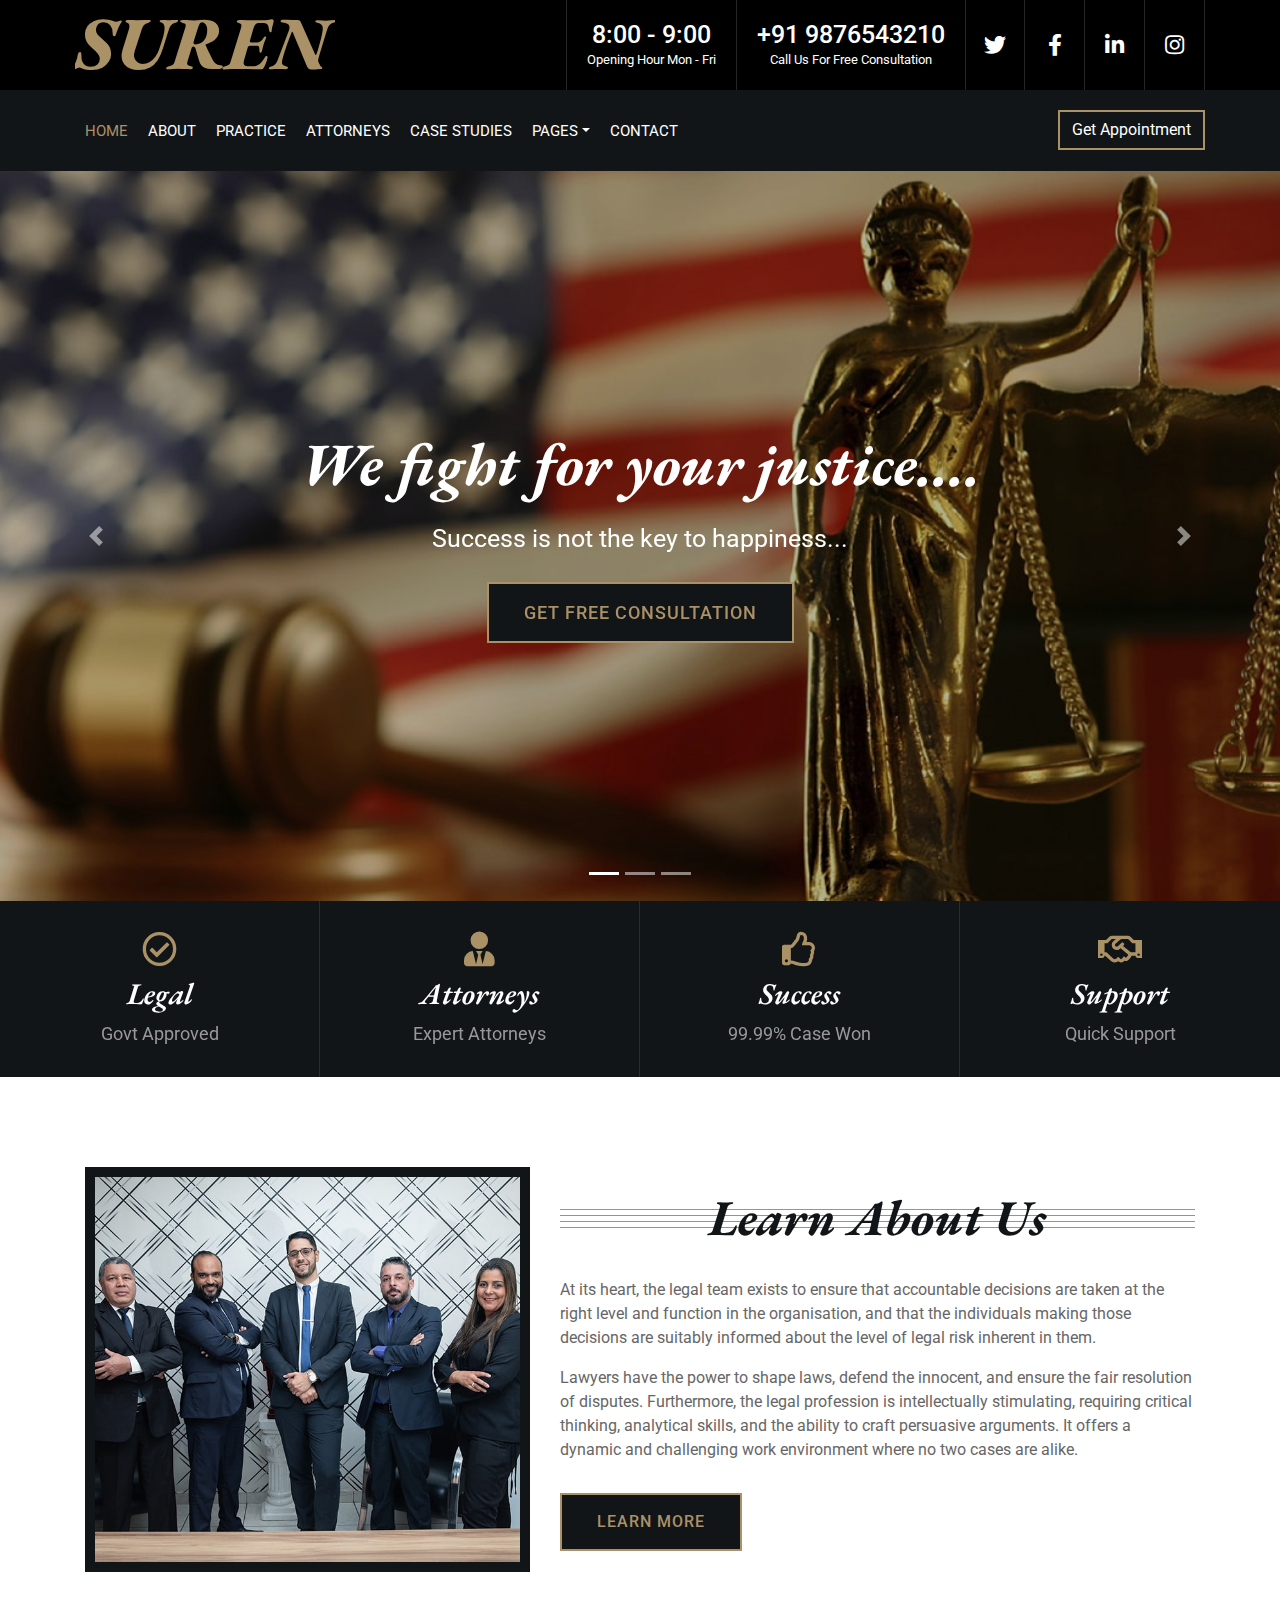
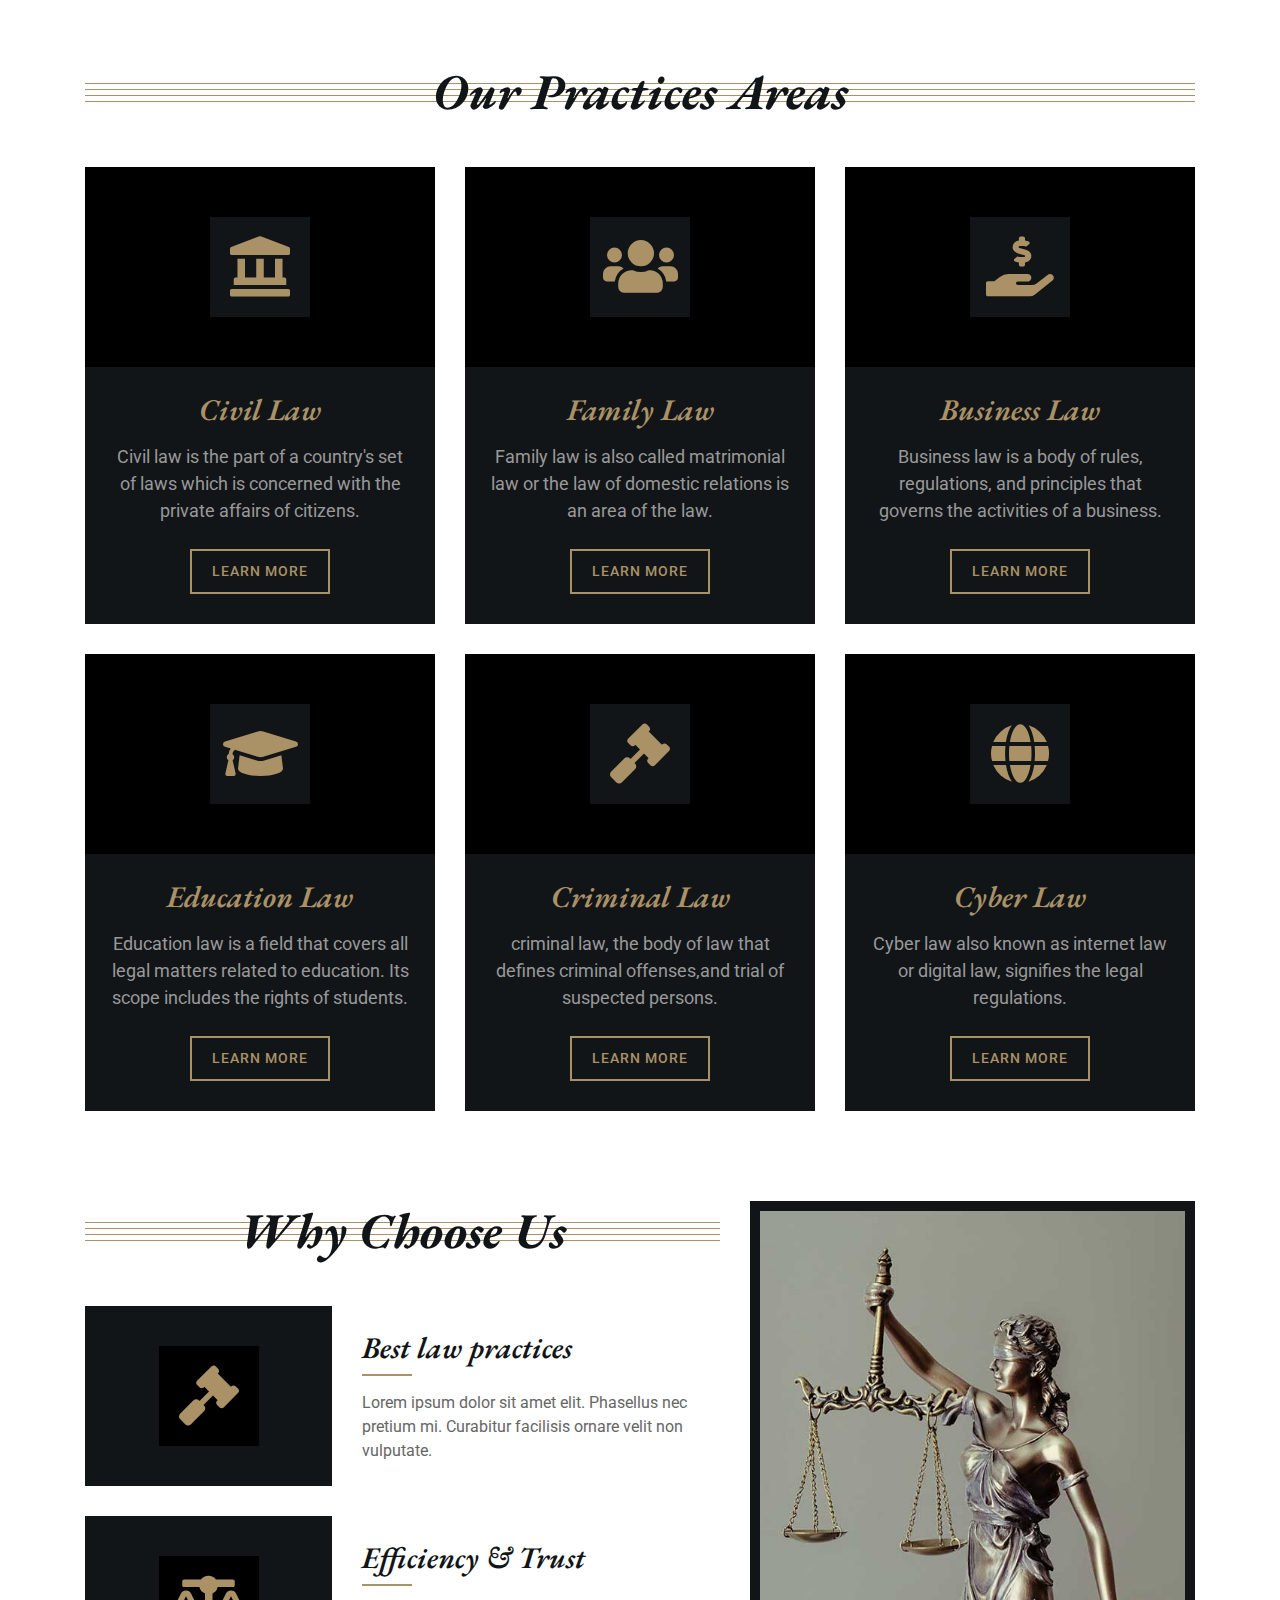
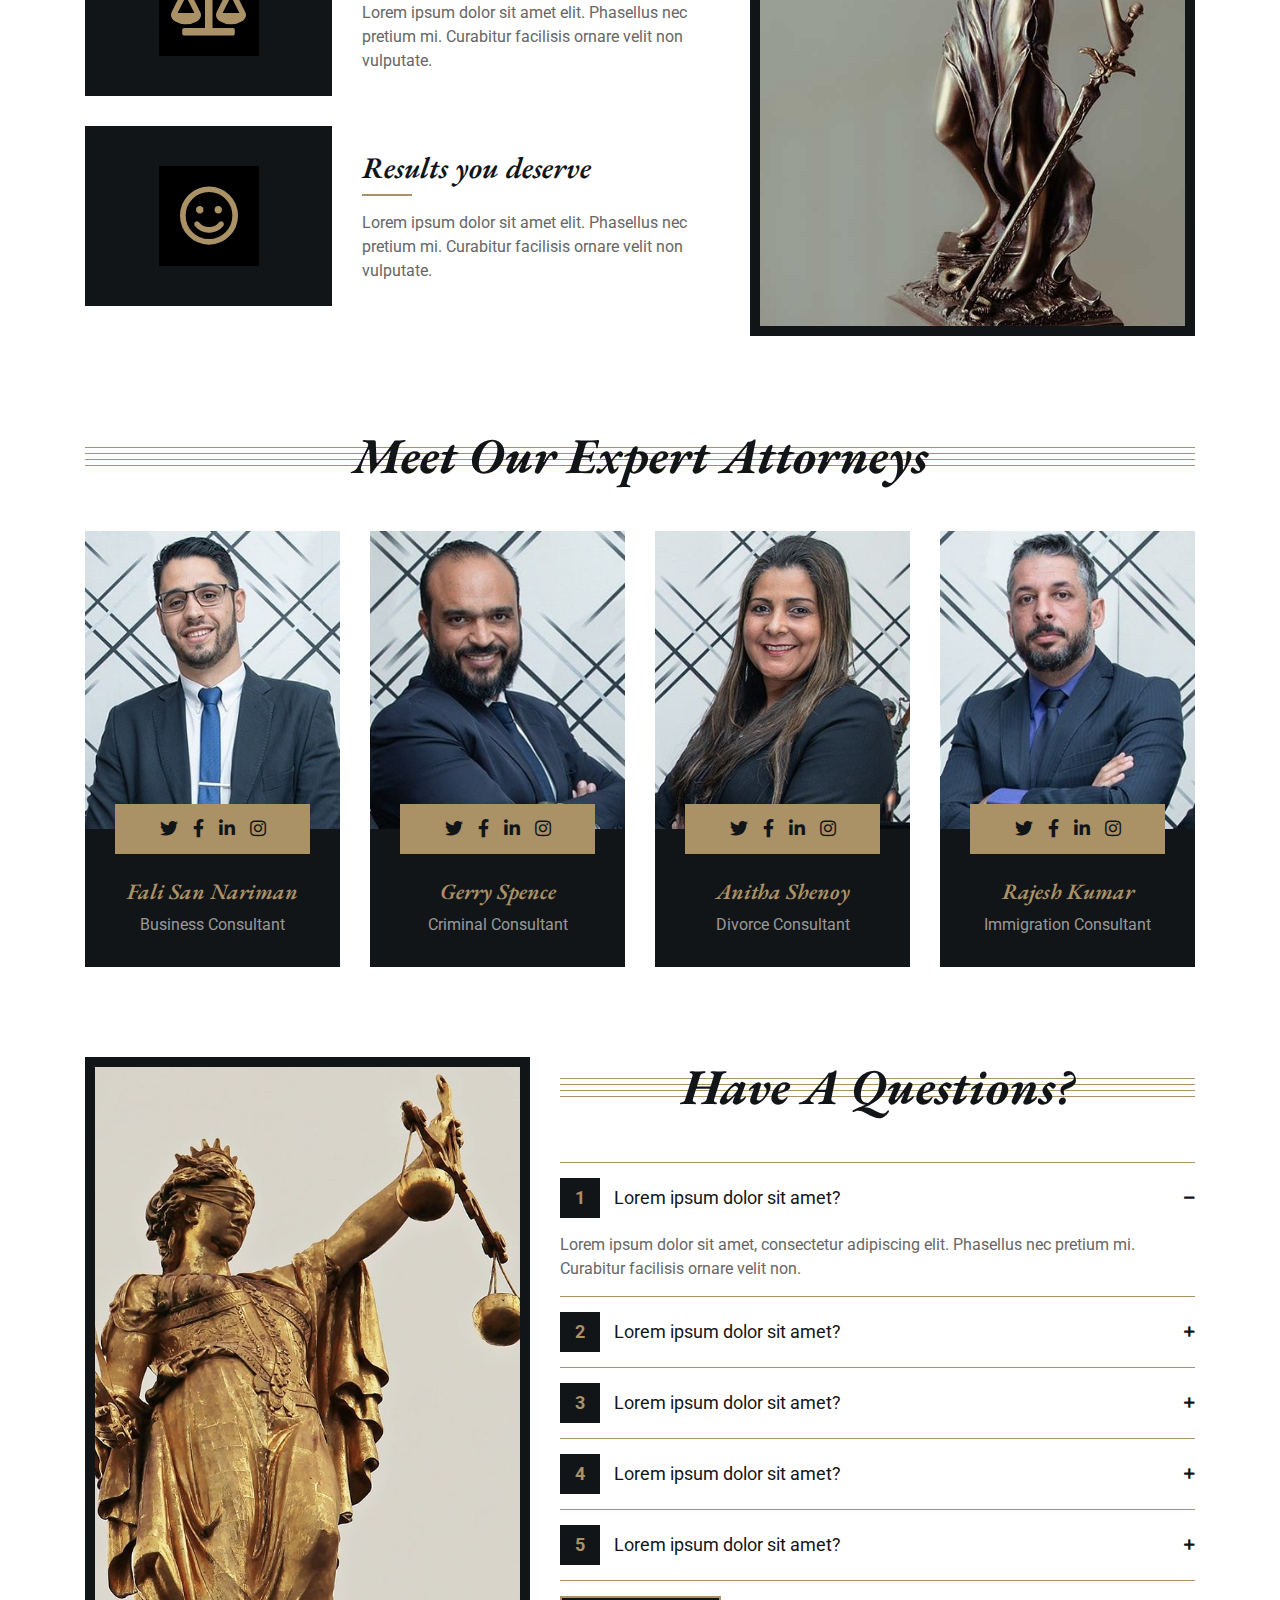
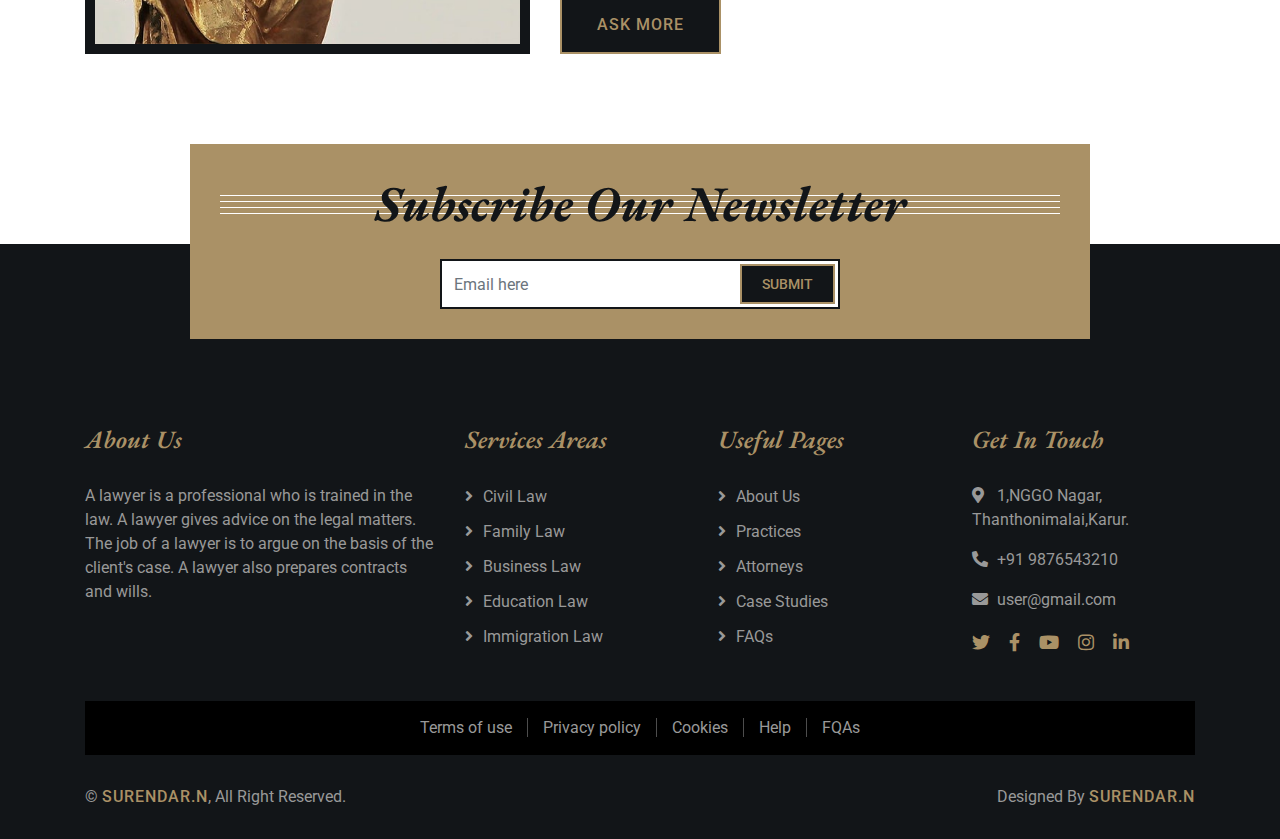
==== index.html @ 0226331e "Add files via upload" ====
<!DOCTYPE html>
<html lang="en">
    <head>
        <meta charset="utf-8">
        <title>Lawer's site</title>
        <meta content="width=device-width, initial-scale=1.0" name="viewport">

        
        <link href="img/favicon.ico" rel="icon">

        <link href="https://fonts.googleapis.com/css2?family=EB+Garamond:ital,wght@1,600;1,700;1,800&family=Roboto:wght@400;500&display=swap" rel="stylesheet"> 
        

        <link href="https://stackpath.bootstrapcdn.com/bootstrap/4.4.1/css/bootstrap.min.css" rel="stylesheet">
        <link href="https://cdnjs.cloudflare.com/ajax/libs/font-awesome/5.10.0/css/all.min.css" rel="stylesheet">
        <link href="lib/animate/animate.min.css" rel="stylesheet">
        <link href="lib/owlcarousel/assets/owl.carousel.min.css" rel="stylesheet">

        <link href="css/style.css" rel="stylesheet">
    </head>

    <body>
        <div class="wrapper">
            <div class="top-bar">
                <div class="container-fluid">
                    <div class="row">
                        <div class="col-lg-3">
                            <div class="logo">
                                <a href="index.html">
                                    <h1>SUREN</h1>
                                </a>
                            </div>
                        </div>
                        <div class="col-lg-9">
                            <div class="top-bar-right">
                                <div class="text">
                                    <h2>8:00 - 9:00</h2>
                                    <p>Opening Hour Mon - Fri</p>
                                </div>
                                <div class="text">
                                    <h2>+91 9876543210</h2>
                                    <p>Call Us For Free Consultation</p>
                                </div>
                                <div class="social">
                                    <a href=""><i class="fab fa-twitter"></i></a>
                                    <a href=""><i class="fab fa-facebook-f"></i></a>
                                    <a href=""><i class="fab fa-linkedin-in"></i></a>
                                    <a href=""><i class="fab fa-instagram"></i></a>
                                </div>
                            </div>
                        </div>
                    </div>
                </div>
            </div>


            <div class="nav-bar">
                <div class="container-fluid">
                    <nav class="navbar navbar-expand-lg bg-dark navbar-dark">
                        <a href="#" class="navbar-brand">MENU</a>
                        <button type="button" class="navbar-toggler" data-toggle="collapse" data-target="#navbarCollapse">
                            <span class="navbar-toggler-icon"></span>
                        </button>

                        <div class="collapse navbar-collapse justify-content-between" id="navbarCollapse">
                            <div class="navbar-nav mr-auto">
                                <a href="index.html" class="nav-item nav-link active">Home</a>
                                <a href="about.html" class="nav-item nav-link">About</a>
                                <a href="service.html" class="nav-item nav-link">Practice</a>
                                <a href="team.html" class="nav-item nav-link">Attorneys</a>
                                <a href="portfolio.html" class="nav-item nav-link">Case Studies</a>
                                <div class="nav-item dropdown">
                                    <a href="#" class="nav-link dropdown-toggle" data-toggle="dropdown">Pages</a>
                                    <div class="dropdown-menu">
                                        <a href="blog.html" class="dropdown-item">Blog Page</a>
                                    </div>
                                </div>
                                <a href="contact.html" class="nav-item nav-link">Contact</a>
                            </div>
                            <div class="ml-auto">
                                <a class="btn" href="#">Get Appointment</a>
                            </div>
                        </div>
                    </nav>
                </div>
            </div>
            
        

            <div id="carousel" class="carousel slide" data-ride="carousel">
                <ol class="carousel-indicators">
                    <li data-target="#carousel" data-slide-to="0" class="active"></li>
                    <li data-target="#carousel" data-slide-to="1"></li>
                    <li data-target="#carousel" data-slide-to="2"></li>
                </ol>
                <div class="carousel-inner">
                    <div class="carousel-item active">
                        <img src="img/carousel-1.jpg" alt="Carousel Image">
                        <div class="carousel-caption">
                            <h1 class="animated fadeInLeft">We fight for your justice....</h1>
                            <p class="animated fadeInRight">Success is not the key to happiness...</p>
                            <a class="btn animated fadeInUp" href="#">Get free consultation</a>
                        </div>
                    </div>

                    <div class="carousel-item">
                        <img src="img/carousel-2.jpg" alt="Carousel Image">
                        <div class="carousel-caption">
                            <h1 class="animated fadeInLeft">We prepared to oppose for you</h1>
                            <p class="animated fadeInRight">Believe you can and you're halfway there...</p>
                            <a class="btn animated fadeInUp" href="#">Get free consultation</a>
                        </div>
                    </div>

                    <div class="carousel-item">
                        <img src="img/carousel-3.jpg" alt="Carousel Image">
                        <div class="carousel-caption">
                            <h1 class="animated fadeInLeft">We fight for your privilege</h1>
                            <p class="animated fadeInRight">You Are a Designer of Your Own Destiny...</p>
                            <a class="btn animated fadeInUp" href="#">Get free consultation</a>
                        </div>
                    </div>
                </div>

                <a class="carousel-control-prev" href="#carousel" role="button" data-slide="prev">
                    <span class="carousel-control-prev-icon" aria-hidden="true"></span>
                    <span class="sr-only">Previous</span>
                </a>
                <a class="carousel-control-next" href="#carousel" role="button" data-slide="next">
                    <span class="carousel-control-next-icon" aria-hidden="true"></span>
                    <span class="sr-only">Next</span>
                </a>
            </div>
            
        
            <div class="feature-top">
                <div class="container-fluid">
                    <div class="row align-items-center">
                        <div class="col-md-3 col-sm-6">
                            <div class="feature-item">
                                <i class="far fa-check-circle"></i>
                                <h3>Legal</h3>
                                <p>Govt Approved</p>
                            </div>
                        </div>
                        <div class="col-md-3 col-sm-6">
                            <div class="feature-item">
                                <i class="fa fa-user-tie"></i>
                                <h3>Attorneys</h3>
                                <p>Expert Attorneys</p>
                            </div>
                        </div>
                        <div class="col-md-3 col-sm-6">
                            <div class="feature-item">
                                <i class="far fa-thumbs-up"></i>
                                <h3>Success</h3>
                                <p>99.99% Case Won</p>
                            </div>
                        </div>
                        <div class="col-md-3 col-sm-6">
                            <div class="feature-item">
                                <i class="far fa-handshake"></i>
                                <h3>Support</h3>
                                <p>Quick Support</p>
                            </div>
                        </div>
                    </div>
                </div>
            </div>
            
            
            <div class="about">
                <div class="container">
                    <div class="row align-items-center">
                        <div class="col-lg-5 col-md-6">
                            <div class="about-img">
                                <img src="img/about.jpg" alt="Image">
                            </div>
                        </div>
                        <div class="col-lg-7 col-md-6">
                            <div class="section-header">
                                <h2>Learn About Us</h2>
                            </div>
                            <div class="about-text">
                                <p>
                                    At its heart, the legal team exists to ensure that accountable decisions are taken at the right level and function in the organisation, 
                                    and that the individuals making those decisions are suitably informed about the level of legal risk inherent in them.
                                </p>
                                <p>
                                    Lawyers have the power to shape laws, defend the innocent, and ensure the fair resolution of disputes. Furthermore, the legal profession is intellectually stimulating, requiring critical thinking, analytical skills, and the ability 
                                    to craft persuasive arguments. It offers a dynamic and challenging work environment where no two cases are alike.
                                </p>
                                <a class="btn" href="">Learn More</a>
                            </div>
                        </div>
                    </div>
                </div>
            </div>


            <div class="service">
                <div class="container">
                    <div class="section-header">
                        <h2>Our Practices Areas</h2>
                    </div>
                    <div class="row">
                        <div class="col-lg-4 col-md-6">
                            <div class="service-item">
                                <div class="service-icon">
                                    <i class="fa fa-landmark"></i>
                                </div>
                                <h3>Civil Law</h3>
                                <p>
                                    Civil law is the part of a country's set of laws which is concerned with the
                                    private affairs of citizens.
                                </p>
                                <a class="btn" href="">Learn More</a>
                            </div>
                        </div>
                        <div class="col-lg-4 col-md-6">
                            <div class="service-item">
                                <div class="service-icon">
                                    <i class="fa fa-users"></i>
                                </div>
                                <h3>Family Law</h3>
                                <p>
                                    Family law is also called matrimonial law or the law of domestic relations is an area of the law.    
                                </p>
                                <a class="btn" href="">Learn More</a>
                            </div>
                        </div>
                        <div class="col-lg-4 col-md-6">
                            <div class="service-item">
                                <div class="service-icon">
                                    <i class="fa fa-hand-holding-usd"></i>
                                </div>
                                <h3>Business Law</h3>
                                <p>
                                    Business law is a body of rules, regulations, and principles that governs the activities of a business.    
                                </p>
                                <a class="btn" href="">Learn More</a>
                            </div>
                        </div>
                        <div class="col-lg-4 col-md-6">
                            <div class="service-item">
                                <div class="service-icon">
                                    <i class="fa fa-graduation-cap"></i>
                                </div>
                                <h3>Education Law</h3>
                                <p>
                                    Education law is a field that covers all legal matters related to education. Its scope includes the rights of students.
                                </p>
                                <a class="btn" href="">Learn More</a>
                            </div>
                        </div>
                        <div class="col-lg-4 col-md-6">
                            <div class="service-item">
                                <div class="service-icon">
                                    <i class="fa fa-gavel"></i>
                                </div>
                                <h3>Criminal Law</h3>
                                <p>
                                    criminal law, the body of law that defines criminal offenses,and trial of suspected persons.
                                </p>
                                <a class="btn" href="">Learn More</a>
                            </div>
                        </div>
                        <div class="col-lg-4 col-md-6">
                            <div class="service-item">
                                <div class="service-icon">
                                    <i class="fa fa-globe"></i>
                                </div>
                                <h3>Cyber Law</h3>
                                <p>
                                    Cyber law also known as internet law or digital law, signifies the legal regulations.
                                </p>
                                <a class="btn" href="">Learn More</a>
                            </div>
                        </div>
                    </div>
                </div>
            </div>
            
            
            <div class="feature">
                <div class="container">
                    <div class="row">
                        <div class="col-md-7">
                            <div class="section-header">
                                <h2>Why Choose Us</h2>
                            </div>
                            <div class="row align-items-center feature-item">
                                <div class="col-5">
                                    <div class="feature-icon">
                                        <i class="fa fa-gavel"></i>
                                    </div>
                                </div>
                                <div class="col-7">
                                    <h3>Best law practices</h3>
                                    <p>
                                        Lorem ipsum dolor sit amet elit. Phasellus nec pretium mi. Curabitur facilisis ornare velit non vulputate.
                                    </p>
                                </div>
                            </div>
                            <div class="row align-items-center feature-item">
                                <div class="col-5">
                                    <div class="feature-icon">
                                        <i class="fa fa-balance-scale"></i>
                                    </div>
                                </div>
                                <div class="col-7">
                                    <h3>Efficiency & Trust</h3>
                                    <p>
                                        Lorem ipsum dolor sit amet elit. Phasellus nec pretium mi. Curabitur facilisis ornare velit non vulputate.
                                    </p>
                                </div>
                            </div>
                            <div class="row align-items-center feature-item">
                                <div class="col-5">
                                    <div class="feature-icon">
                                        <i class="far fa-smile"></i>
                                    </div>
                                </div>
                                <div class="col-7">
                                    <h3>Results you deserve</h3>
                                    <p>
                                        Lorem ipsum dolor sit amet elit. Phasellus nec pretium mi. Curabitur facilisis ornare velit non vulputate.
                                    </p>
                                </div>
                            </div>
                        </div>
                        <div class="col-md-5">
                            <div class="feature-img">
                                <img src="img/feature.jpg" alt="Feature">
                            </div>
                        </div>
                    </div>
                </div>
            </div>
            
            
            <div class="team">
                <div class="container">
                    <div class="section-header">
                        <h2>Meet Our Expert Attorneys</h2>
                    </div>
                    <div class="row">
                        <div class="col-lg-3 col-md-6">
                            <div class="team-item">
                                <div class="team-img">
                                    <img src="img/team-1.jpg" alt="Team Image">
                                </div>
                                <div class="team-text">
                                    <h2>Fali San Nariman</h2>
                                    <p>Business Consultant</p>
                                    <div class="team-social">
                                        <a class="social-tw" href=""><i class="fab fa-twitter"></i></a>
                                        <a class="social-fb" href=""><i class="fab fa-facebook-f"></i></a>
                                        <a class="social-li" href=""><i class="fab fa-linkedin-in"></i></a>
                                        <a class="social-in" href=""><i class="fab fa-instagram"></i></a>
                                    </div>
                                </div>
                            </div>
                        </div>
                        <div class="col-lg-3 col-md-6">
                            <div class="team-item">
                                <div class="team-img">
                                    <img src="img/team-2.jpg" alt="Team Image">
                                </div>
                                <div class="team-text">
                                    <h2>Gerry Spence</h2>
                                    <p>Criminal Consultant</p>
                                    <div class="team-social">
                                        <a class="social-tw" href=""><i class="fab fa-twitter"></i></a>
                                        <a class="social-fb" href=""><i class="fab fa-facebook-f"></i></a>
                                        <a class="social-li" href=""><i class="fab fa-linkedin-in"></i></a>
                                        <a class="social-in" href=""><i class="fab fa-instagram"></i></a>
                                    </div>
                                </div>
                            </div>
                        </div>
                        <div class="col-lg-3 col-md-6">
                            <div class="team-item">
                                <div class="team-img">
                                    <img src="img/team-3.jpg" alt="Team Image">
                                </div>
                                <div class="team-text">
                                    <h2>Anitha Shenoy</h2>
                                    <p>Divorce Consultant</p>
                                    <div class="team-social">
                                        <a class="social-tw" href=""><i class="fab fa-twitter"></i></a>
                                        <a class="social-fb" href=""><i class="fab fa-facebook-f"></i></a>
                                        <a class="social-li" href=""><i class="fab fa-linkedin-in"></i></a>
                                        <a class="social-in" href=""><i class="fab fa-instagram"></i></a>
                                    </div>
                                </div>
                            </div>
                        </div>
                        <div class="col-lg-3 col-md-6">
                            <div class="team-item">
                                <div class="team-img">
                                    <img src="img/team-4.jpg" alt="Team Image">
                                </div>
                                <div class="team-text">
                                    <h2>Rajesh Kumar</h2>
                                    <p>Immigration Consultant</p>
                                    <div class="team-social">
                                        <a class="social-tw" href=""><i class="fab fa-twitter"></i></a>
                                        <a class="social-fb" href=""><i class="fab fa-facebook-f"></i></a>
                                        <a class="social-li" href=""><i class="fab fa-linkedin-in"></i></a>
                                        <a class="social-in" href=""><i class="fab fa-instagram"></i></a>
                                    </div>
                                </div>
                            </div>
                        </div>
                    </div>
                </div>
            </div>


            <div class="faqs">
                <div class="container">
                    <div class="row">
                        <div class="col-md-5">
                            <div class="faqs-img">
                                <img src="img/faqs.jpg" alt="Image">
                            </div>
                        </div>
                        <div class="col-md-7">
                            <div class="section-header">
                                <h2>Have A Questions?</h2>
                            </div>
                            <div id="accordion">
                                <div class="card">
                                    <div class="card-header">
                                        <a class="card-link collapsed" data-toggle="collapse" href="#collapseOne" aria-expanded="true">
                                            <span>1</span> Lorem ipsum dolor sit amet?
                                        </a>
                                    </div>
                                    <div id="collapseOne" class="collapse show" data-parent="#accordion">
                                        <div class="card-body">
                                            Lorem ipsum dolor sit amet, consectetur adipiscing elit. Phasellus nec pretium mi. Curabitur facilisis ornare velit non.
                                        </div>
                                    </div>
                                </div>
                                <div class="card">
                                    <div class="card-header">
                                        <a class="card-link" data-toggle="collapse" href="#collapseTwo">
                                            <span>2</span> Lorem ipsum dolor sit amet?
                                        </a>
                                    </div>
                                    <div id="collapseTwo" class="collapse" data-parent="#accordion">
                                        <div class="card-body">
                                            Lorem ipsum dolor sit amet, consectetur adipiscing elit. Phasellus nec pretium mi. Curabitur facilisis ornare velit non.
                                        </div>
                                    </div>
                                </div>
                                <div class="card">
                                    <div class="card-header">
                                        <a class="card-link" data-toggle="collapse" href="#collapseThree">
                                            <span>3</span> Lorem ipsum dolor sit amet?
                                        </a>
                                    </div>
                                    <div id="collapseThree" class="collapse" data-parent="#accordion">
                                        <div class="card-body">
                                            Lorem ipsum dolor sit amet, consectetur adipiscing elit. Phasellus nec pretium mi. Curabitur facilisis ornare velit non.
                                        </div>
                                    </div>
                                </div>
                                <div class="card">
                                    <div class="card-header">
                                        <a class="card-link" data-toggle="collapse" href="#collapseFour">
                                            <span>4</span> Lorem ipsum dolor sit amet?
                                        </a>
                                    </div>
                                    <div id="collapseFour" class="collapse" data-parent="#accordion">
                                        <div class="card-body">
                                            Lorem ipsum dolor sit amet, consectetur adipiscing elit. Phasellus nec pretium mi. Curabitur facilisis ornare velit non.
                                        </div>
                                    </div>
                                </div>
                                <div class="card">
                                    <div class="card-header">
                                        <a class="card-link" data-toggle="collapse" href="#collapseFive">
                                            <span>5</span> Lorem ipsum dolor sit amet?
                                        </a>
                                    </div>
                                    <div id="collapseFive" class="collapse" data-parent="#accordion">
                                        <div class="card-body">
                                            Lorem ipsum dolor sit amet, consectetur adipiscing elit. Phasellus nec pretium mi. Curabitur facilisis ornare velit non.
                                        </div>
                                    </div>
                                </div> 
                            </div>
                            <a class="btn" href="">Ask more</a>
                        </div>
                    </div>
                </div>
            </div>
            
            
            
            <div class="newsletter">
                <div class="container">
                    <div class="section-header">
                        <h2>Subscribe Our Newsletter</h2>
                    </div>
                    <div class="form">
                        <input class="form-control" placeholder="Email here">
                        <button class="btn">Submit</button>
                    </div>
                </div>
            </div>


            <div class="footer">
                <div class="container">
                    <div class="row">
                        <div class="col-md-6 col-lg-4">
                            <div class="footer-about">
                                <h2>About Us</h2>
                                <p>
                                    A lawyer is a professional who is trained in the law. A lawyer gives advice on the legal matters. 
                                    The job of a lawyer is to argue on the basis of the client's case. A lawyer also prepares contracts and wills.
                                </p>
                            </div>
                        </div>
                        <div class="col-md-6 col-lg-8">
                            <div class="row">
                        <div class="col-md-6 col-lg-4">
                            <div class="footer-link">
                                <h2>Services Areas</h2>
                                <a href="">Civil Law</a>
                                <a href="">Family Law</a>
                                <a href="">Business Law</a>
                                <a href="">Education Law</a>
                                <a href="">Immigration Law</a>
                            </div>
                        </div>
                        <div class="col-md-6 col-lg-4">
                            <div class="footer-link">
                                <h2>Useful Pages</h2>
                                <a href="">About Us</a>
                                <a href="">Practices</a>
                                <a href="">Attorneys</a>
                                <a href="">Case Studies</a>
                                <a href="">FAQs</a>
                            </div>
                        </div>
                        <div class="col-md-6 col-lg-4">
                            <div class="footer-contact">
                                <h2>Get In Touch</h2>
                                <p><i class="fa fa-map-marker-alt"></i>1,NGGO Nagar, Thanthonimalai,Karur.</p>
                                <p><i class="fa fa-phone-alt"></i>+91 9876543210</p>
                                <p><i class="fa fa-envelope"></i>user@gmail.com</p>
                                <div class="footer-social">
                                    <a href=""><i class="fab fa-twitter"></i></a>
                                    <a href=""><i class="fab fa-facebook-f"></i></a>
                                    <a href=""><i class="fab fa-youtube"></i></a>
                                    <a href=""><i class="fab fa-instagram"></i></a>
                                    <a href=""><i class="fab fa-linkedin-in"></i></a>
                                </div>
                            </div>
                        </div>
                        </div>
                    </div>
                    </div>
                </div>
                <div class="container footer-menu">
                    <div class="f-menu">
                        <a href="">Terms of use</a>
                        <a href="">Privacy policy</a>
                        <a href="">Cookies</a>
                        <a href="">Help</a>
                        <a href="">FQAs</a>
                    </div>
                </div>
                <div class="container copyright">
                    <div class="row">
                        <div class="col-md-6">
                            <p>&copy; <a href="#">SURENDAR.N</a>, All Right Reserved.</p>
                        </div>
                        <div class="col-md-6">
                            <p>Designed By <a href="#">SURENDAR.N</a></p>
                        </div>
                    </div>
                </div>
            </div>
            
            <a href="#" class="back-to-top"><i class="fa fa-chevron-up"></i></a>
        </div>

        <script src="https://code.jquery.com/jquery-3.4.1.min.js"></script>
        <script src="https://stackpath.bootstrapcdn.com/bootstrap/4.4.1/js/bootstrap.bundle.min.js"></script>
        <script src="lib/easing/easing.min.js"></script>
        <script src="lib/owlcarousel/owl.carousel.min.js"></script>
        <script src="lib/isotope/isotope.pkgd.min.js"></script>

        <script src="js/main.js"></script>
    </body>
</html>
---- css/style.css ----
body {
    color: #666666;
    background: #ffffff;
    font-family: 'Roboto', sans-serif;
    font-weight: 400;
}

h1,
h2, 
h3, 
h4,
h5, 
h6 {
    font-family: 'EB Garamond', serif;
    font-weight: 600;
    font-style: italic;
    color: #121518;
}

a {
    color: #454545;
    transition: .3s;
}

a:hover,
a:active,
a:focus {
    color: #aa9166;
    outline: none;
    text-decoration: none;
}

.btn:focus {
    box-shadow: none;
}

.wrapper {
    position: relative;
    width: 100%;
    max-width: 1366px;
    margin: 0 auto;
    background: #ffffff;
}

.back-to-top {
    position: fixed;
    display: none;
    background: #aa9166;
    color: #121518;
    width: 44px;
    height: 44px;
    text-align: center;
    line-height: 1;
    font-size: 22px;
    right: 15px;
    bottom: 15px;
    transition: background 0.5s;
    z-index: 9;
}

.back-to-top:hover {
    color: #aa9166;
    background: #121518;
}

.back-to-top i {
    padding-top: 10px;
}




.top-bar {
    position: relative;
    height: 90px;
    background: #000000;
}

.top-bar .logo {
    padding: 15px 0;
    text-align: left;
    overflow: hidden;
}

.top-bar .logo h1 {
    margin: 0;
    color: #aa9166;
    font-size: 75px;
    line-height: 55px;
    font-weight: 800;
}

.top-bar .logo img {
    max-width: 100%;
    max-height: 60px;
}

.top-bar .top-bar-right {
    display: flex;
    align-items: center;
    justify-content: flex-end;
}

.top-bar .text {
    display: flex;
    align-items: center;
    justify-content: center;
    flex-direction: column;
    height: 90px;
    padding: 0 20px;
    text-align: center;
    border-left: 1px solid rgba(255, 255, 255, .15);
}

.top-bar .text h2 {
    color: #ffffff;
    font-family: 'Roboto', sans-serif;
    font-weight: 500;
    font-style: normal;
    font-size: 25px;
    margin: 0;
}

.top-bar .text p {
    color: #ffffff;
    font-size: 13px;
    margin: 0;
}

.top-bar .social {
    display: flex;
    height: 90px;
    font-size: 0;
    justify-content: flex-end;
}

.top-bar .social a {
    display: flex;
    align-items: center;
    justify-content: center;
    width: 60px;
    height: 100%;
    font-size: 22px;
    color: #ffffff;
    border-right: 1px solid rgba(255, 255, 255, .15);
}

.top-bar .social a:first-child {
    border-left: 1px solid rgba(255, 255, 255, .15);
}

.top-bar .social a:hover {
    color: #aa9166;
    background: #ffffff;
}

@media (min-width: 992px) {
    .top-bar {
        padding: 0 60px;
    }
}

@media (max-width: 991.98px) {
    .top-bar .logo {
        text-align: center;
    }
    
    .top-bar .social {
        display: none;
    }
}



.nav-bar {
    position: relative;
    padding: 20px 0;
    transition: .3s;
}

.nav-bar.nav-sticky {
    position: fixed;
    top: 0;
    width: 100%;
    padding: 10px 0;
    box-shadow: 0 2px 5px rgba(0, 0, 0, .3);
    z-index: 999;
}

.nav-bar .navbar {
    height: 100%;
    padding: 0;
}

.navbar-dark .navbar-nav .nav-link,
.navbar-dark .navbar-nav .nav-link:focus,
.navbar-dark .navbar-nav .nav-link:hover,
.navbar-dark .navbar-nav .nav-link.active {
    padding: 10px 10px 8px 10px;
    color: #ffffff;
}

.navbar-dark .navbar-nav .nav-link:hover,
.navbar-dark .navbar-nav .nav-link.active {
    color: #aa9166;
    transition: none;
}

.nav-bar .dropdown-menu {
    margin-top: 0;
    border: 0;
    border-radius: 0;
    background: #f8f9fa;
}

.nav-bar .btn {
    color: #ffffff;
    border: 2px solid #aa9166;
    border-radius: 0;
}

.nav-bar .btn:hover {
    background: #aa9166;
}

@media (min-width: 992px) {
    .nav-bar {
        padding: 20px 60px;
    }
    
    .nav-bar.nav-sticky {
        padding: 10px 60px;
    }
    
    .nav-bar,
    .nav-bar .navbar {
        background: #121518 !important;
    }
    
    .nav-bar .navbar-brand {
        display: none;
    }
    
    .nav-bar a.nav-link {
        padding: 8px 15px;
        font-size: 15px;
        text-transform: uppercase;
    }
}

@media (max-width: 991.98px) {   
    .nav-bar,
    .nav-bar .navbar {
        padding: 3px 0;
        background: #121518 !important;
    }
    
    .nav-bar a.nav-link {
        padding: 5px;
    }
    
    .nav-bar .dropdown-menu {
        box-shadow: none;
    }
    
    .nav-bar .btn {
        display: none;
    }
}



.carousel {
    position: relative;
    width: 100%;
    height: calc(100vh - 170px);
    margin: 0 auto;
    text-align: center;
    overflow: hidden;
}

.carousel .carousel-inner,
.carousel .carousel-item {
    position: relative;
    width: 100%;
    height: 100%;
}

.carousel .carousel-item img {
    width: 100%;
    height: 100%;
    object-fit: cover;
}

.carousel .carousel-item::after {
    position: absolute;
    content: "";
    width: 100%;
    height: 100%;
    top: 0;
    left: 0;
    background: rgba(0, 0, 0, .3);
    z-index: 1;
}

.carousel .carousel-caption {
    position: absolute;
    top: 0;
    bottom: 0;
    display: flex;
    align-items: center;
    justify-content: center;
    flex-direction: column;
    height: calc(100vh - 170px);
}

.carousel .carousel-caption h1 {
    color: #ffffff;
    font-size: 60px;
    font-weight: 700;
    margin-bottom: 20px;
}

.carousel .carousel-caption p {
    color: #ffffff;
    font-size: 25px;
    margin-bottom: 25px;
}

.carousel .carousel-caption .btn {
    padding: 15px 35px;
    font-size: 18px;
    font-weight: 500;
    letter-spacing: 1px;
    text-transform: uppercase;
    color: #aa9166;
    background: #121518;
    border: 2px solid #aa9166;
    border-radius: 0;
    transition: .3s;
}

.carousel .carousel-caption .btn:hover {
    color: #121518;
    background: #aa9166;
}

@media (max-width: 767.98px) {
    .carousel .carousel-caption h1 {
        font-size: 40px;
        font-weight: 700;
    }
    
    .carousel .carousel-caption p {
        font-size: 20px;
    }
    
    .carousel .carousel-caption .btn {
        padding: 12px 30px;
        font-size: 18px;
        font-weight: 500;
        letter-spacing: 0;
    }
}

@media (max-width: 575.98px) {
    .carousel .carousel-caption h1 {
        font-size: 30px;
        font-weight: 500;
    }
    
    .carousel .carousel-caption p {
        font-size: 16px;
    }
    
    .carousel .carousel-caption .btn {
        padding: 10px 25px;
        font-size: 16px;
        font-weight: 400;
        letter-spacing: 0;
    }
}

.carousel .animated {
    -webkit-animation-duration: 1.5s;
    animation-duration: 1.5s;
}



.page-header {
    position: relative;
    margin-bottom: 45px;
    padding: 90px 0;
    text-align: center;
    background: #aa9166;
}

.page-header h2 {
    position: relative;
    color: #121518;
    font-size: 60px;
    font-weight: 700;
    margin-bottom: 20px;
    padding-bottom: 5px;
}

.page-header h2::after {
    position: absolute;
    content: "";
    width: 100px;
    height: 2px;
    left: calc(50% - 50px);
    bottom: 0;
    background: #121518;
}

.page-header a {
    position: relative;
    padding: 0 12px;
    font-size: 22px;
    color: #121518;
}

.page-header a:hover {
    color: #ffffff;
}

.page-header a::after {
    position: absolute;
    content: "/";
    width: 8px;
    height: 8px;
    top: -2px;
    right: -7px;
    text-align: center;
    color: #121518;
}

.page-header a:last-child::after {
    display: none;
}

@media (max-width: 767.98px) {
    .page-header h2 {
        font-size: 35px;
    }
    
    .page-header a {
        font-size: 18px;
    }
}



.section-header {
    position: relative;
    width: 100%;
    text-align: center;
    margin-bottom: 45px;
}

.section-header h2 {
    margin: 0;
    position: relative;
    font-size: 50px;
    font-weight: 700;
    white-space: nowrap;
    z-index: 1;
}

.section-header h2::before {
    position: absolute;
    content: "";
    width: 100%;
    height: 7px;
    left: 0;
    top: 21px;
    background: transparent;
    border-top: 1px solid #aa9166;
    border-bottom: 1px solid #aa9166;
    z-index: -1;
}

.section-header h2::after {
    position: absolute;
    content: "";
    width: 100%;
    height: 7px;
    left: 0;
    bottom: 20px;
    background: transparent;
    border-top: 1px solid #aa9166;
    border-bottom: 1px solid #aa9166;
    z-index: -1;
}

@media (max-width: 767.98px) {
    .section-header h2 {
        font-size: 30px;
    }
}


.feature-top {
    position: relative;
    background: #121518;
    margin-bottom: 45px;
}

.feature-top .col-md-3 {
    border-right: 1px solid rgba(255, 255, 255, .1);
    border-bottom: 1px solid rgba(255, 255, 255, .1);
}

@media (max-width: 575.98px) {
    .feature-top .col-md-3:nth-child(1n) {
        border-right: none;
    }
    
    .feature-top .col-md-3:last-child {
        border-bottom: none;
    }
}

@media (min-width: 576px) and (max-width: 767.98px) {
    .feature-top .col-md-3:nth-child(2n) {
        border-right: none;
    }
    
    .feature-top .col-md-3:nth-child(3n),
    .feature-top .col-md-3:nth-child(4n) {
        border-bottom: none;
    }
}

@media (min-width: 768px) {
    .feature-top .col-md-3 {
        border-bottom: none;
    }
    
    .feature-top .col-md-3:nth-child(4n) {
        border-right: none;
    }
}

.feature-top .feature-item {
    padding: 30px 0;
    text-align: center;
}

.feature-top .feature-item i {
    color: #aa9166;
    font-size: 35px;
    margin-bottom: 10px;
}

.feature-top .feature-item h3 {
    color: #ffffff;
    font-size: 30px;
    font-weight: 600;
}

.feature-top .feature-item p {
    color: #999999;
    margin: 0;
    font-size: 18px;
}



.about {
    position: relative;
    width: 100%;
    padding: 45px 0;
}

.about .section-header {
    margin-bottom: 30px;
}

.about .about-img {
    position: relative;
    height: 100%;
    padding: 10px;
    background: #121518;
}

.about .about-img img {
    width: 100%;
    height: 100%;
    object-fit: cover;
}

.about .about-text p {
    font-size: 16px;
}

.about .about-text a.btn {
    position: relative;
    margin-top: 15px;
    padding: 15px 35px;
    font-size: 16px;
    font-weight: 500;
    letter-spacing: 1px;
    text-transform: uppercase;
    color: #aa9166;
    border: 2px solid #aa9166;
    border-radius: 0;
    background: #121518;
    transition: .3s;
}

.about .about-text a.btn:hover {
    color: #121518;
    background: #aa9166;
}

@media (max-width: 767.98px) {
    .about .about-img {
        margin-bottom: 30px;
        height: auto;
    }
}




.service {
    position: relative;
    width: 100%;
    padding: 45px 0 15px 0;
}

.service .service-item {
    position: relative;
    width: 100%;
    text-align: center;
    background: #121518;
    margin-bottom: 30px;
}

.service .service-icon {
    height: 200px;
    position: relative;
    display: flex;
    align-items: center;
    justify-content: center;
    background: #000000;
}

.service .service-icon i {
    width: 100px;
    height: 100px;
    padding: 20px 0;
    text-align: center;
    font-size: 60px;
    color: #aa9166;
    background: #121518;
    transition: .5s;
}

.service .service-item:hover .service-icon i {
    margin-top: -15px;
}

.service .service-item h3 {
    margin: 0;
    padding: 25px 15px 15px 15px;
    font-size: 30px;
    font-weight: 600;
    color: #aa9166;
}

.service .service-item p {
    margin: 0;
    color: #999999;
    padding: 0 25px 25px 25px;
    font-size: 18px;
}

.service .service-item a.btn {
    position: relative;
    margin-bottom: 30px;
    padding: 10px 20px;
    font-size: 14px;
    font-weight: 500;
    letter-spacing: 1px;
    text-transform: uppercase;
    color: #aa9166;
    border: 2px solid #aa9166;
    border-radius: 0;
    background: #121518;
    transition: .3s;
}

.service .service-item:hover a.btn {
    color: #121518;
    background: #aa9166;
}



.feature {
    position: relative;
    width: 100%;
    padding: 45px 0;
}

.feature .feature-item {
    margin-bottom: 30px;
}

.feature .feature-icon {
    height: 180px;
    position: relative;
    display: flex;
    align-items: center;
    justify-content: center;
    background: #121518;
}

.feature .feature-icon i {
    width: 100px;
    height: 100px;
    padding: 20px 0;
    text-align: center;
    font-size: 60px;
    color: #aa9166;
    background: #000000;
    transition: .5s;
}

.feature .feature-item:hover .feature-icon i {
    margin-right: -15px;
}

.feature .feature-item h3 {
    position: relative;
    margin-bottom: 15px;
    padding-bottom: 10px;
    font-size: 30px;
    font-weight: 600;
}

.feature .feature-item h3::after {
    position: absolute;
    content: "";
    width: 50px;
    height: 2px;
    left: 0;
    bottom: 0;
    background: #aa9166;
}

.feature .feature-item p {
    margin: 0;
    font-size: 16px;
}

.feature .feature-img {
    position: relative;
    height: 100%;
    padding: 10px;
    background: #121518;
}

.feature .feature-img img {
    width: 100%;
    height: 100%;
    object-fit: cover;
}



.team {
    position: relative;
    width: 100%;
    padding: 45px 0 15px 0;
}

.team .team-item {
    margin-bottom: 30px;
}

.team .team-img {
    position: relative;
}

.team .team-img img {
    width: 100%;
}

.team .team-text {
    position: relative;
    padding: 50px 15px 30px 15px;
    text-align: center;
    background: #121518;
}

.team .team-text h2 {
    font-size: 22px;
    font-weight: 600;
    color: #aa9166;
}

.team .team-text p {
    margin: 0;
    color: #999999;
}

.team .team-social {
    position: absolute;
    width: calc(100% - 60px);
    height: 50px;
    top: -25px;
    left: 30px;
    display: flex;
    align-items: center;
    justify-content: center;
    background: #aa9166;
    font-size: 0;
    transition: .5s;
}

.team .team-item:hover .team-social {
    width: 100%;
    left: 0;
}

.team .team-social a {
    display: inline-block;
    margin-right: 15px;
    font-size: 18px;
    text-align: center;
    color: #121518;
    transition: .3s;
}

.team .team-social a:last-child {
    margin-right: 0;
}

.team .team-social a:hover {
    color: #ffffff;
}



.faqs {
    position: relative;
    width: 100%;
    padding: 45px 0;
}

.faqs .faqs-img {
    position: relative;
    height: 100%;
    padding: 10px;
    background: #121518;
}

.faqs .faqs-img img {
    width: 100%;
    height: 100%;
    object-fit: cover;
}

@media(max-width: 767.98px) {
    .faqs .faqs-img {
        margin-bottom: 30px;
        height: auto;
    }
}

.faqs .card {
    margin-bottom: 15px;
    padding-top: 15px;
    border: none;
    border-radius: 0;
    border-top: 1px solid #aa9166;
}

.faqs .card:last-child {
    margin-bottom: 0;
    padding-bottom: 15px;
    border-bottom: 1px solid #aa9166;
}

.faqs .card-header {
    padding: 0;
    border: none;
    background: #ffffff;
}

.faqs .card-header a {
    display: block;
    width: 100%;
    color: #121518;
    font-size: 18px;
    line-height: 40px;
}

.faqs .card-header a span {
    display: inline-block;
    width: 40px;
    height: 40px;
    margin-right: 10px;
    text-align: center;
    background: #121518;
    color: #aa9166;
    font-weight: 700;
}

.faqs .card-header [data-toggle="collapse"]:after {
    font-family: 'font Awesome 5 Free';
    content: "\f067";
    float: right;
    color: #121518;
    font-size: 12px;
    font-weight: 900;
    transition: .3s;
}

.faqs .card-header [data-toggle="collapse"][aria-expanded="true"]:after {
    font-family: 'font Awesome 5 Free';
    content: "\f068";
    float: right;
    color: #121518;
    font-size: 12px;
    font-weight: 900;
    transition: .3s;
}

.faqs .card-body {
    padding: 15px 0 0 0;
    font-size: 16px;
    border: none;
    background: #ffffff;
}

.faqs a.btn {
    position: relative;
    margin-top: 15px;
    padding: 15px 35px;
    font-size: 16px;
    font-weight: 500;
    letter-spacing: 1px;
    text-transform: uppercase;
    color: #aa9166;
    border: 2px solid #aa9166;
    border-radius: 0;
    background: #121518;
    transition: .3s;
}

.faqs a.btn:hover {
    color: #121518;
    background: #aa9166;
}



.testimonial {
    position: relative;
    padding: 45px 0;
}

.testimonial .testimonials-carousel {
    position: relative;
    width: calc(100% + 30px);
    left: -15px;
    right: -15px;
}

.testimonial .testimonial-item {
    position: relative;
    margin: 0 15px;
    padding: 30px;
    background: #121518;
    overflow: hidden;
}

.testimonial .testimonial-item i {
    position: absolute;
    top: 0;
    right: 0;
    color: #333333;
    font-size: 60px;
    transform: rotate(45deg);
    z-index: 1;
}

.testimonial .testimonial-item .col-12 {
    margin-top: 20px;
}

.testimonial .testimonial-item img {
    width: 100%;
}

.testimonial .testimonial-item h2 {
    color: #aa9166;
    font-size: 22px;
    font-weight: 600;
    margin-bottom: 5px;
}

.testimonial .testimonial-item p {
    color: #999999;
    font-size: 16px;
    margin: 0;
}

.testimonial .owl-nav,
.testimonial .owl-dots {
    margin-top: 15px;
    text-align: center;
}

.testimonial .owl-dot {
    display: inline-block;
    margin: 0 5px;
    width: 12px;
    height: 12px;
    border-radius: 50%;
    background: #aa9166;
}

.testimonial .owl-dot.active {
    background: #121518;
}



.blog {
    position: relative;
    width: 100%;
    padding: 45px 0;
}

.blog .blog-carousel {
    position: relative;
    width: calc(100% + 30px);
    left: -15px;
    right: -15px;
}

.blog .blog-item {
    position: relative;
    margin: 0 15px;
    background: #ffffff;
    overflow: hidden;
}

.blog .blog-page .blog-item {
    margin: 0 0 30px 0;
}

.blog .blog-item img {
    width: 100%;
    margin-bottom: 25px;
}

.blog .blog-item h3 {
    font-size: 25px;
    font-weight: 600;
}

.blog .blog-item .meta {
    padding: 0 0 15px 0;
}

.blog .blog-item .meta * {
    display: inline-block;
    margin: 0;
    padding: 0;
    font-size: 14px;
    color: #999999;
}

.blog .blog-item .meta i {
    margin: 0 2px 0 10px;
}

.blog .blog-item .meta i:first-child {
    margin-left: 0;
}

.blog .blog-item p {
    font-size: 16px;
}

.blog .blog-item a.btn {
    padding: 0;
    font-size: 14px;
    font-weight: 500;
    letter-spacing: 1px;
    text-transform: uppercase;
    color: #aa9166;
    transition: .3s;
}

.blog .blog-item a.btn i {
    margin-left: 10px;
}

.blog .blog-item a.btn:hover {
    color: #121518;
}

.blog .owl-nav,
.blog .owl-dots {
    margin-top: 15px;
    text-align: center;
}

.blog .owl-dot {
    display: inline-block;
    margin: 0 5px;
    width: 12px;
    height: 12px;
    border-radius: 50%;
    background: #aa9166;
}

.blog .owl-dot.active {
    background: #121518;
}

.blog .pagination .page-link {
    color: #121518;
    border-radius: 0;
    border-color: #aa9166;
}

.blog .pagination .page-link:hover,
.blog .pagination .page-item.active .page-link {
    color: #121518;
    background: #aa9166;
}

.blog .pagination .disabled .page-link {
    color: #999999;
}



.timeline {
    position: relative;
    padding: 45px 0;
}

.timeline .timeline-start {
    position: relative;
    width: calc(100% + 30px);
    left: -15px;
    right: -15px;
}

.timeline .timeline-container {
    padding: 0 15px;
    position: relative;
    background: inherit;
    width: 50%;
    margin-top: -5px;
}

.timeline .timeline-container.left {
    left: 0;
}

.timeline .timeline-container.right {
    left: 50%;
}

.timeline .timeline-container::before {
    content: '';
    position: absolute;
    width: 15px;
    height: 5px;
    background: #aa9166;
    z-index: 1;
}

.timeline .timeline-container.left::before {
    top: 0;
    right: 0;
}

.timeline .timeline-container.right::before {
    bottom: 0;
    left: 0;
}

.timeline .timeline-container::after {
    content: '';
    position: absolute;
    width: 15px;
    height: 5px;
    background: #aa9166;
    z-index: 1;
}

.timeline .timeline-container.left::after {
    bottom: 0;
    right: 0;
}

.timeline .timeline-container.right::after {
    top: 0;
    left: 0;
}

.timeline .timeline-container:first-child::before,
.timeline .timeline-container:last-child::before {
    display: none;
}

.timeline .timeline-container .timeline-content {
    padding: 30px;
    background: #121518;
    position: relative;
    border-right: 5px solid #aa9166;
}

.timeline .timeline-container.right .timeline-content {
    border-left: 5px solid #aa9166;
}

.timeline .timeline-container .timeline-content h2 {
    margin-bottom: 15px;
    font-size: 22px;
    font-weight: 600;
    color: #aa9166;
}

.timeline .timeline-container .timeline-content h2 span {
    display: inline-block;
    margin-right: 15px;
    padding: 5px 10px;
    color: #121518;
    background: #aa9166;
    font-family: 'Roboto', sans-serif;
    font-style: normal;
}

.timeline .timeline-container .timeline-content p {
    margin: 0;
    font-size: 16px;
    color: #999999;
}

@media (max-width: 767.98px) {
    .timeline .timeline-container {
        width: 100%;
        margin-top: 0;
        padding-left: 15px;
        padding-right: 15px;
        padding-bottom: 30px;
    }
    
    .timeline .timeline-container:last-child {
        padding-bottom: 0;
    }
    
    .timeline .timeline-container.right {
        left: 0%;
    }

    .timeline .timeline-container.left::after, 
    .timeline .timeline-container.right::after,
    .timeline .timeline-container.left::before,
    .timeline .timeline-container.right::before {
        width: 5px;
        height: 35px;
        left: 15px;
    }
    
    .timeline .timeline-container.left .timeline-content,
    .timeline .timeline-container.right .timeline-content {
        border-left: 5px solid #aa9166;
        border-right: none;
    }
}



.portfolio {
    position: relative;
    padding: 45px 0;
    background: #ffffff;
}

.portfolio #portfolio-flters {
    padding: 0;
    margin: -15px 0 25px 0;
    list-style: none;
    font-size: 0;
    text-align: center;
}

.portfolio #portfolio-flters li,
.portfolio .load-more .btn {
    cursor: pointer;
    display: inline-block;
    margin: 5px;
    padding: 8px 15px;
    color: #aa9166;
    font-size: 14px;
    font-weight: 500;
    text-transform: uppercase;
    border-radius: 0;
    background: #121518;
    border: 2px solid #aa9166;
    transition: .3s;
}

.portfolio #portfolio-flters li:hover,
.portfolio #portfolio-flters li.filter-active {
    background: #aa9166;
    color: #121518;
}

.portfolio .load-more {
    text-align: center;
}

.portfolio .load-more .btn {
    padding: 15px 35px;
    font-size: 16px;
    transition: .3s;
}

.portfolio .load-more .btn:hover {
    color: #121518;
    background: #aa9166;
}

.portfolio .portfolio-item {
    position: relative;
    margin-bottom: 30px;
    overflow: hidden;
    transition: .5s;
}

.portfolio .portfolio-item:hover {
    margin-top: -10px;
}

.portfolio .portfolio-wrap {
    position: relative;
    width: 100%;
}

.portfolio img {
    position: relative;
    width: 100%; 
    height: 100%; 
    object-fit: cover;
}

.portfolio figure {
    position: absolute;
    padding: 30px;
    width: 100%;
    height: 100%;
    top: 0;
    left: 0;
    display: flex;
    align-items: flex-start;
    justify-content: flex-end;
    flex-direction: column;
    background: linear-gradient(rgba(0, 0, 0, .0), rgba(0, 0, 0, .0), rgba(0, 0, 0, 1) 90%);
}

.portfolio figure p {
    position: relative;
    margin-bottom: 5px;
    padding-bottom: 5px;
    color: #ffffff;
    font-size: 18px;
}

.portfolio figure p::after {
    position: absolute;
    content: "";
    width: 50px;
    height: 2px;
    left: 0;
    bottom: 0;
    background: #ffffff;
}

.portfolio figure a {
    font-family: 'EB Garamond', serif;
    color: #aa9166;
    font-size: 25px;
    font-weight: 600;
    font-style: italic;
    transition: .3s;
}

.portfolio figure a:hover {
    text-decoration: none;
    color: #ffffff;
}

.portfolio figure span {
    position: relative;
    color: #999999;
    font-size: 16px;
}



.contact {
    position: relative;
    width: 100%;
    padding: 45px 0 15px 0;
}

.contact .contact-info {
    position: relative;
    margin-bottom: 30px;
    width: 100%;
    padding: 30px;
    background: #121518;
}

.contact .contact-item {
    position: relative;
    margin-bottom: 30px;
    padding: 30px;
    display: flex;
    align-items: flex-start;
    flex-direction: row;
    border: 2px solid #aa9166;
}

.contact .contact-item i {
    display: inline-block;
    width: 60px;
    height: 60px;
    display: flex;
    align-items: center;
    justify-content: center;
    font-size: 30px;
    color: #aa9166;
    border: 2px solid #aa9166;
}

.contact .contact-text {
    position: relative;
    width: auto;
    padding-left: 15px;
}

.contact .contact-text h2 {
    color: #aa9166;
    font-size: 25px;
    font-weight: 600;
}

.contact .contact-text p {
    margin: 0;
    color: #999999;
    font-size: 16px;
}

.contact .contact-item:last-child {
    margin-bottom: 0;
}

.contact .contact-form {
    position: relative;
    margin-bottom: 30px;
}

.contact .contact-form input {
    height: 60px;
    border-radius: 0;
    border-width: 2px;
    border-color: #121518;
}

.contact .contact-form textarea {
    height: 190px;
    border-radius: 0;
    border-width: 2px;
    border-color: #121518;
}

.contact .contact-form .btn {
    padding: 16px 35px;
    font-size: 18px;
    font-weight: 500;
    letter-spacing: 1px;
    text-transform: uppercase;
    color: #aa9166;
    background: #121518;
    border: 2px solid #aa9166;
    border-radius: 0;
    transition: .3s;
}

.contact .contact-form .btn:hover {
    color: #121518;
    background: #aa9166;
}



.single {
    position: relative;
    width: 100%;
    padding: 45px 0 65px 0;
}

.single img {
    margin: 10px 0 15px 0;
}

.single .table,
.single .list-group {
    margin-bottom: 30px;
}

.single .ul-group {
    padding: 0;
    list-style: none;
}

.single .ul-group li {
    margin-left: 2px;
}

.single .ul-group li::before {
    position: relative;
    content: "\f0da";
    font-family: "Font Awesome 5 Free";
    font-weight: 900;
    margin-right: 10px;
}

.single .ol-group {
    padding-left: 18px;
}



.newsletter {
    position: relative;
    max-width: 900px;
    margin: 45px auto -140px auto;
    padding: 30px 15px;
    background: #aa9166;
    z-index: 1;
}

.newsletter .section-header {
    margin-bottom: 25px;
}

.newsletter .section-header h2::before,
.newsletter .section-header h2::after {
    border-color: #ffffff;
}

.newsletter .form {
    position: relative;
    max-width: 400px;
    margin: 0 auto;
}

.newsletter input {
    height: 50px;
    border: 2px solid #121518;
    border-radius: 0;
}

.newsletter .btn {
    position: absolute;
    top: 5px;
    right: 5px;
    height: 40px;
    padding: 8px 20px;
    font-size: 14px;
    font-weight: 500;
    text-transform: uppercase;
    color: #aa9166;
    background: #121518;
    border-radius: 0;
    border: 2px solid #aa9166;
    transition: .3s;
}

.newsletter .btn:hover {
    color: #121518;
    background: #aa9166;
}



.footer {
    position: relative;
    margin-top: 45px;
    padding-top: 180px;
    background: #121518;
    color: #ffffff;
}

.footer .footer-about,
.footer .footer-link,
.footer .footer-contact {
    position: relative;
    margin-bottom: 45px;
    color: #999999;
}

.footer .footer-about h2,
.footer .footer-link h2,
.footer .footer-contact h2{
    position: relative;
    margin-bottom: 30px;
    font-size: 25px;
    font-weight: 600;
    color: #aa9166;
}

.footer .footer-link a {
    display: block;
    margin-bottom: 10px;
    color: #999999;
    transition: .3s;
}

.footer .footer-link a::before {
    position: relative;
    content: "\f105";
    font-family: "Font Awesome 5 Free";
    font-weight: 900;
    margin-right: 10px;
}

.footer .footer-link a:hover {
    color: #aa9166;
    letter-spacing: 1px;
}

.footer .footer-contact p i {
    width: 25px;
}

.footer .footer-social {
    position: relative;
    margin-top: 20px;
}

.footer .footer-social a {
    display: inline-block;
}

.footer .footer-social a i {
    margin-right: 15px;
    font-size: 18px;
    color: #aa9166;
}

.footer .footer-social a:last-child i {
    margin: 0;
}

.footer .footer-social a:hover i {
    color: #999999;
}

.footer .footer-menu .f-menu {
    position: relative;
    padding: 15px 0;
    background: #000000;
    font-size: 0;
    text-align: center;
}

.footer .footer-menu .f-menu a {
    color: #999999;
    font-size: 16px;
    margin-right: 15px;
    padding-right: 15px;
    border-right: 1px solid rgba(255, 255, 255, .3);
}

.footer .footer-menu .f-menu a:hover {
    color: #aa9166;
}

.footer .footer-menu .f-menu a:last-child {
    margin-right: 0;
    padding-right: 0;
    border-right: none;
}


.footer .copyright {
    padding: 30px 15px;
}

.footer .copyright p {
    margin: 0;
    color: #999999;
}

.footer .copyright .col-md-6:last-child p {
    text-align: right;
}

.footer .copyright p a {
    color: #aa9166;
    font-weight: 500;
    letter-spacing: 1px;
}

.footer .copyright p a:hover {
    color: #ffffff;
}

@media (max-width: 768px) {
    .footer .copyright p,
    .footer .copyright .col-md-6:last-child p {
        margin: 5px 0;
        text-align: center;
    }
}
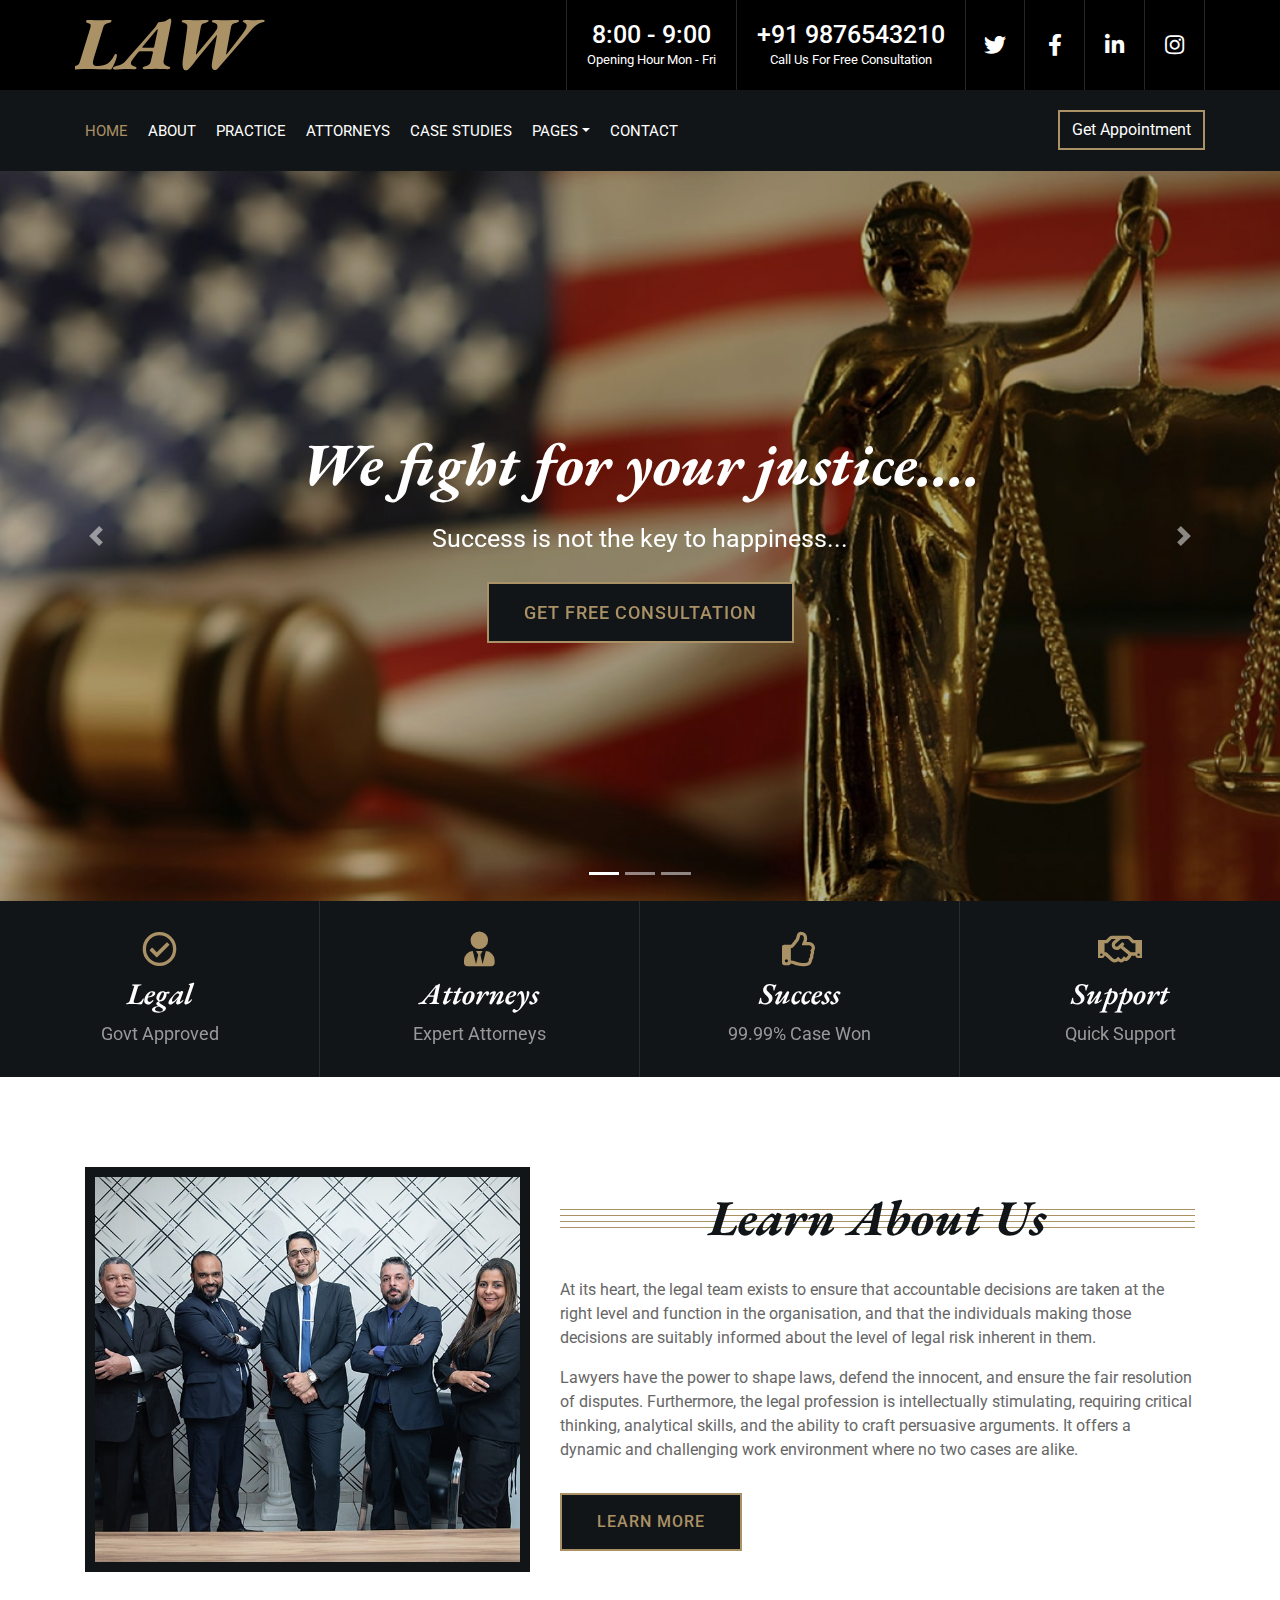
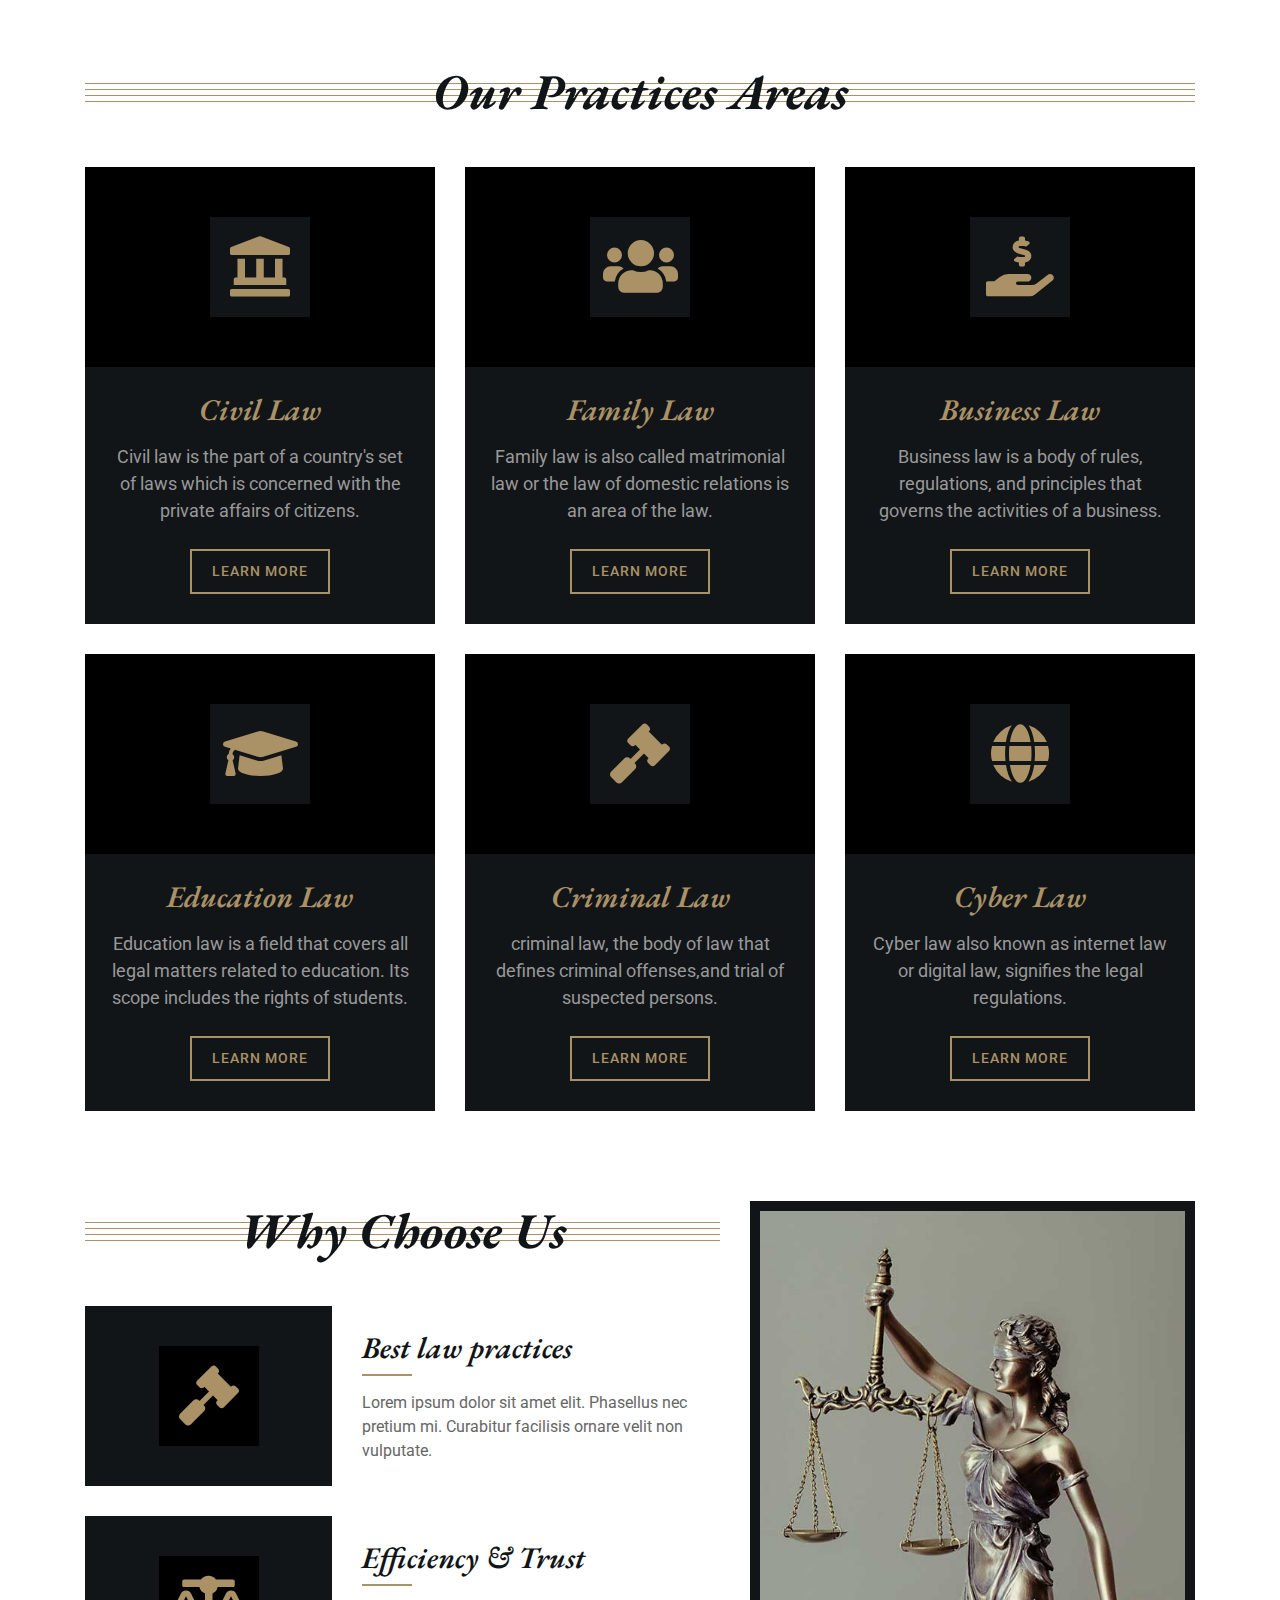
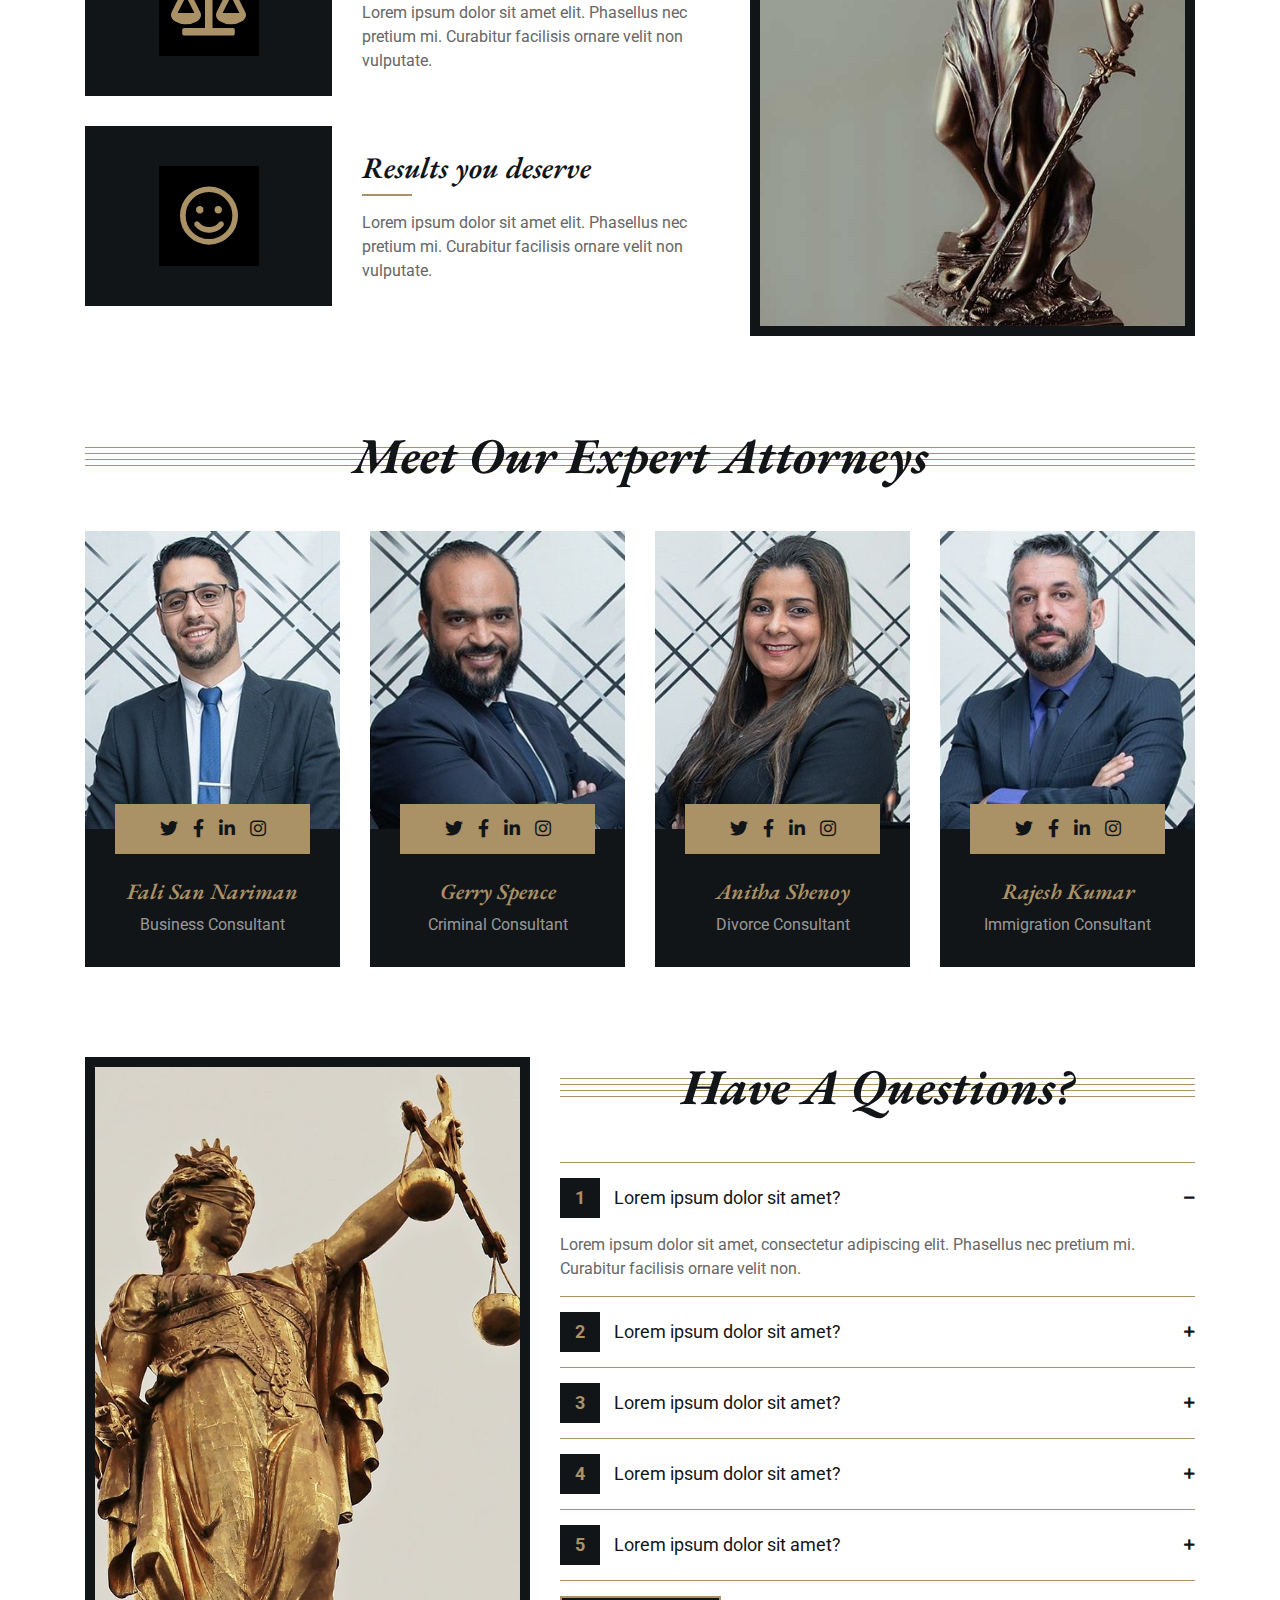
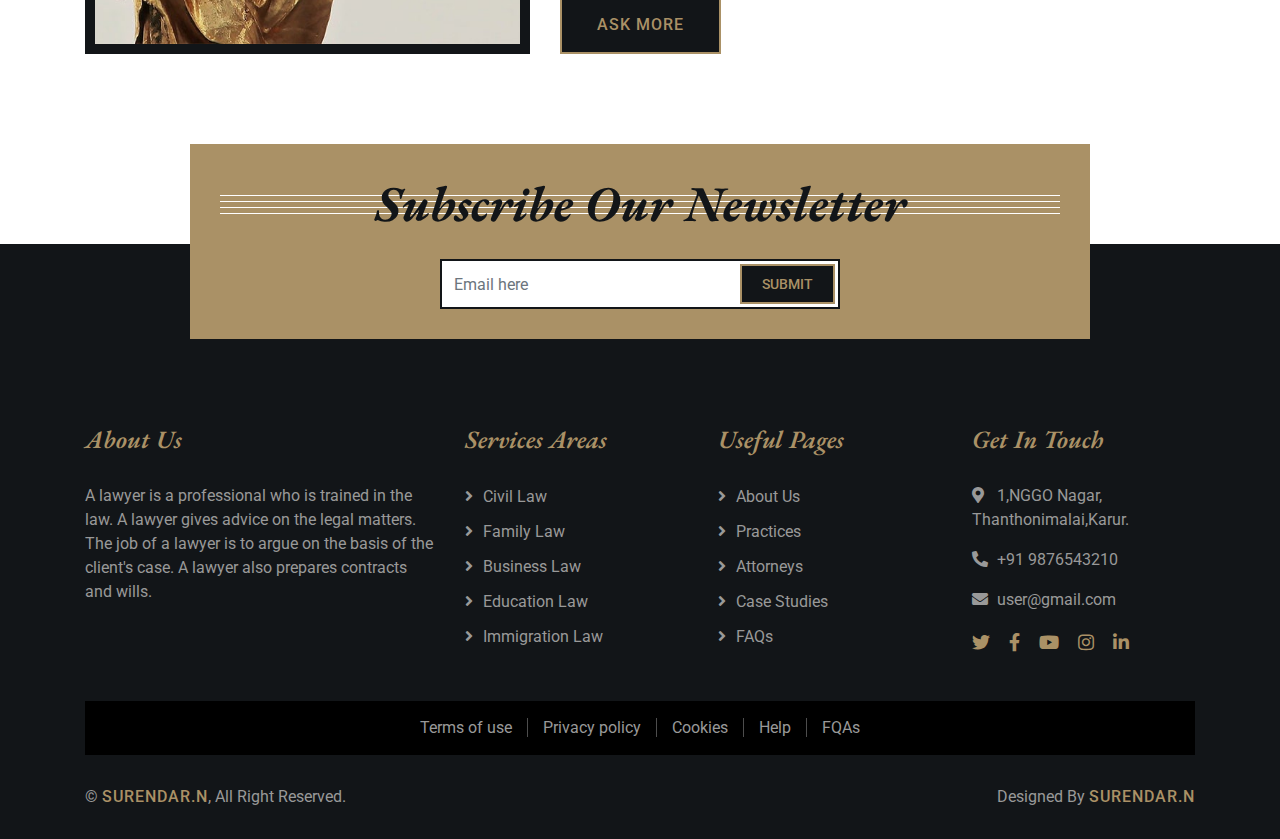
==== commit dfae94b4: "Update index.html" ====
--- a/index.html
+++ b/index.html
@@ -27,7 +27,7 @@
                         <div class="col-lg-3">
                             <div class="logo">
                                 <a href="index.html">
-                                    <h1>SUREN</h1>
+                                    <h1>LAW</h1>
                                 </a>
                             </div>
                         </div>
